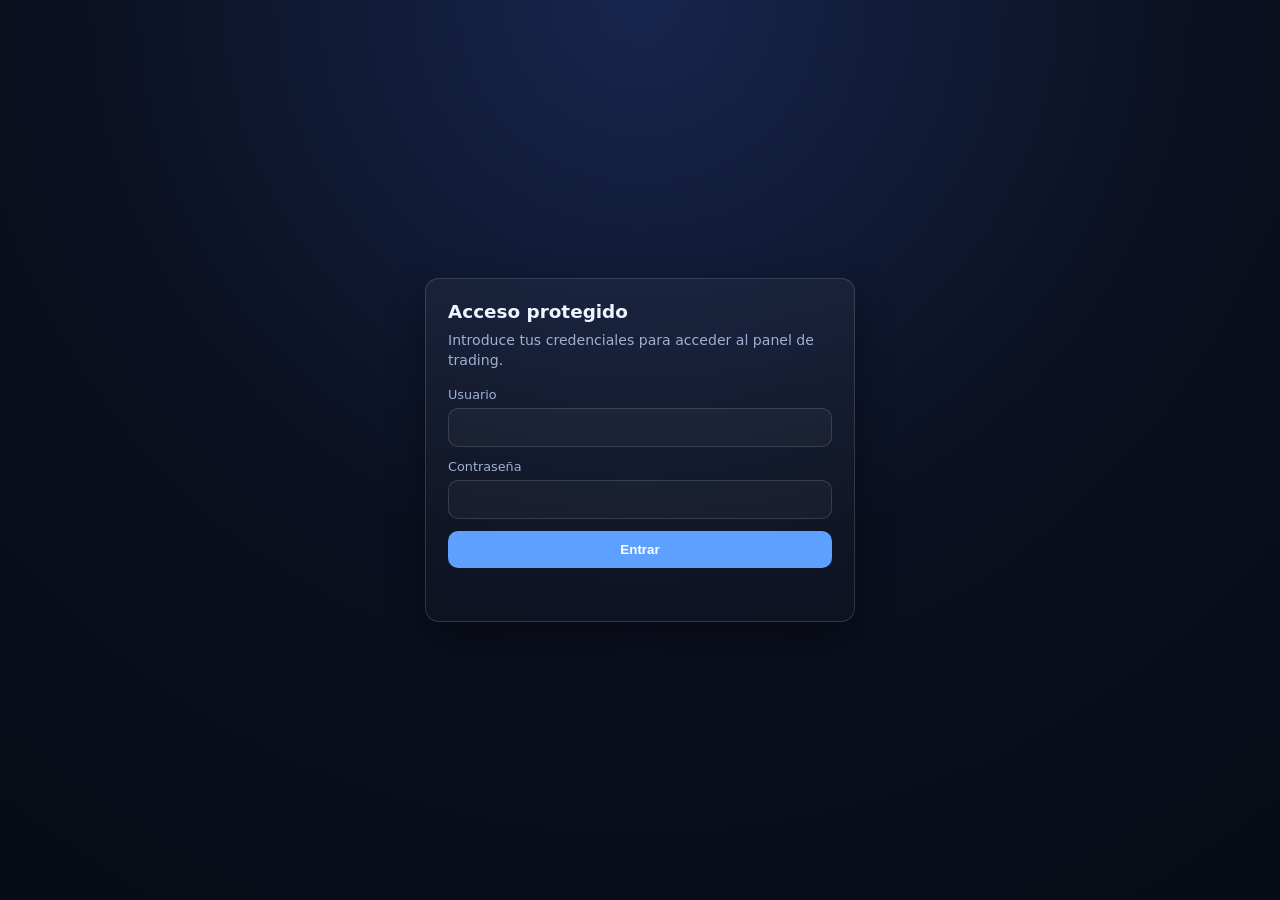
==== apps/api/static/login.html @ bba19055 "feat(security): login reforzado con 2FA y lockout + backups cifrados Añade autenticación con sesión " ====
<!DOCTYPE html>
<html lang="es">
<head>
    <meta charset="UTF-8">
    <meta name="viewport" content="width=device-width, initial-scale=1.0">
    <title>Acceso Seguro - AAA BOT TRADING</title>
    <style>
        :root {
            --bg: #0b1020;
            --card: #131c32;
            --border: rgba(255, 255, 255, 0.14);
            --text: #f2f5ff;
            --muted: #9fb0d3;
            --accent: #5ea0ff;
            --danger: #ff6b6b;
        }
        * { box-sizing: border-box; }
        body {
            margin: 0;
            min-height: 100vh;
            display: grid;
            place-items: center;
            font-family: Inter, system-ui, -apple-system, Segoe UI, Roboto, sans-serif;
            color: var(--text);
            background: radial-gradient(circle at top, #17264d 0%, var(--bg) 52%, #070b15 100%);
        }
        .card {
            width: min(430px, calc(100vw - 28px));
            background: linear-gradient(180deg, rgba(255,255,255,0.04), rgba(255,255,255,0.02));
            border: 1px solid var(--border);
            border-radius: 14px;
            padding: 22px;
            box-shadow: 0 16px 36px rgba(0, 0, 0, 0.38);
        }
        h1 { margin: 0 0 8px; font-size: 1.15rem; }
        p { margin: 0 0 16px; color: var(--muted); font-size: 0.88rem; line-height: 1.45; }
        label { display: block; margin-bottom: 6px; font-size: 0.8rem; color: var(--muted); }
        input {
            width: 100%;
            margin-bottom: 12px;
            border-radius: 10px;
            border: 1px solid var(--border);
            background: rgba(255,255,255,0.03);
            color: var(--text);
            padding: 11px 12px;
            outline: none;
        }
        input:focus { border-color: var(--accent); }
        button {
            width: 100%;
            border: 0;
            border-radius: 10px;
            background: var(--accent);
            color: white;
            font-weight: 700;
            padding: 11px 14px;
            cursor: pointer;
        }
        button:disabled { opacity: 0.65; cursor: default; }
        .status {
            margin-top: 12px;
            font-size: 0.82rem;
            min-height: 1.2rem;
            color: var(--muted);
        }
        .status.error { color: var(--danger); }
    </style>
</head>
<body>
    <div class="card">
        <h1>Acceso protegido</h1>
        <p>Introduce tus credenciales para acceder al panel de trading.</p>
        <form id="loginForm">
            <label for="username">Usuario</label>
            <input id="username" name="username" autocomplete="username" required />
            <label for="password">Contraseña</label>
            <input id="password" name="password" type="password" autocomplete="current-password" required />
            <div id="totpWrap" style="display:none;">
                <label for="totpCode">Código 2FA (TOTP)</label>
                <input id="totpCode" name="totpCode" inputmode="numeric" autocomplete="one-time-code" placeholder="123456" />
            </div>
            <button id="submitBtn" type="submit">Entrar</button>
            <div id="status" class="status"></div>
        </form>
    </div>
    <script>
        const form = document.getElementById('loginForm');
        const submitBtn = document.getElementById('submitBtn');
        const statusBox = document.getElementById('status');
        const totpWrap = document.getElementById('totpWrap');
        const totpInput = document.getElementById('totpCode');
        let requiresTotp = false;
        const setStatus = (msg, isError = false) => {
            statusBox.textContent = msg || '';
            statusBox.className = `status${isError ? ' error' : ''}`;
        };

        async function checkAlreadyLogged() {
            try {
                const res = await fetch('/api/auth/status');
                if (!res.ok) return;
                const data = await res.json();
                if (data && data.auth_enabled && data.authenticated) {
                    window.location.href = '/';
                    return;
                }
                requiresTotp = !!(data && data.requires_totp);
                if (totpWrap) {
                    totpWrap.style.display = requiresTotp ? 'block' : 'none';
                }
            } catch (_e) {}
        }

        form.addEventListener('submit', async (e) => {
            e.preventDefault();
            setStatus('');
            submitBtn.disabled = true;
            submitBtn.textContent = 'Validando...';
            const payload = {
                username: document.getElementById('username').value || '',
                password: document.getElementById('password').value || '',
            };
            if (requiresTotp) {
                payload.totp_code = (totpInput?.value || '').trim();
            }
            try {
                const res = await fetch('/api/auth/login', {
                    method: 'POST',
                    headers: { 'Content-Type': 'application/json' },
                    body: JSON.stringify(payload),
                });
                if (!res.ok) {
                    const err = await res.json().catch(() => ({}));
                    throw new Error(err.detail || 'Credenciales inválidas');
                }
                const data = await res.json().catch(() => ({}));
                requiresTotp = !!data?.requires_totp;
                window.location.href = '/';
            } catch (err) {
                setStatus(`Error: ${err.message || 'No se pudo autenticar'}`, true);
            } finally {
                submitBtn.disabled = false;
                submitBtn.textContent = 'Entrar';
            }
        });

        checkAlreadyLogged();
    </script>
</body>
</html>
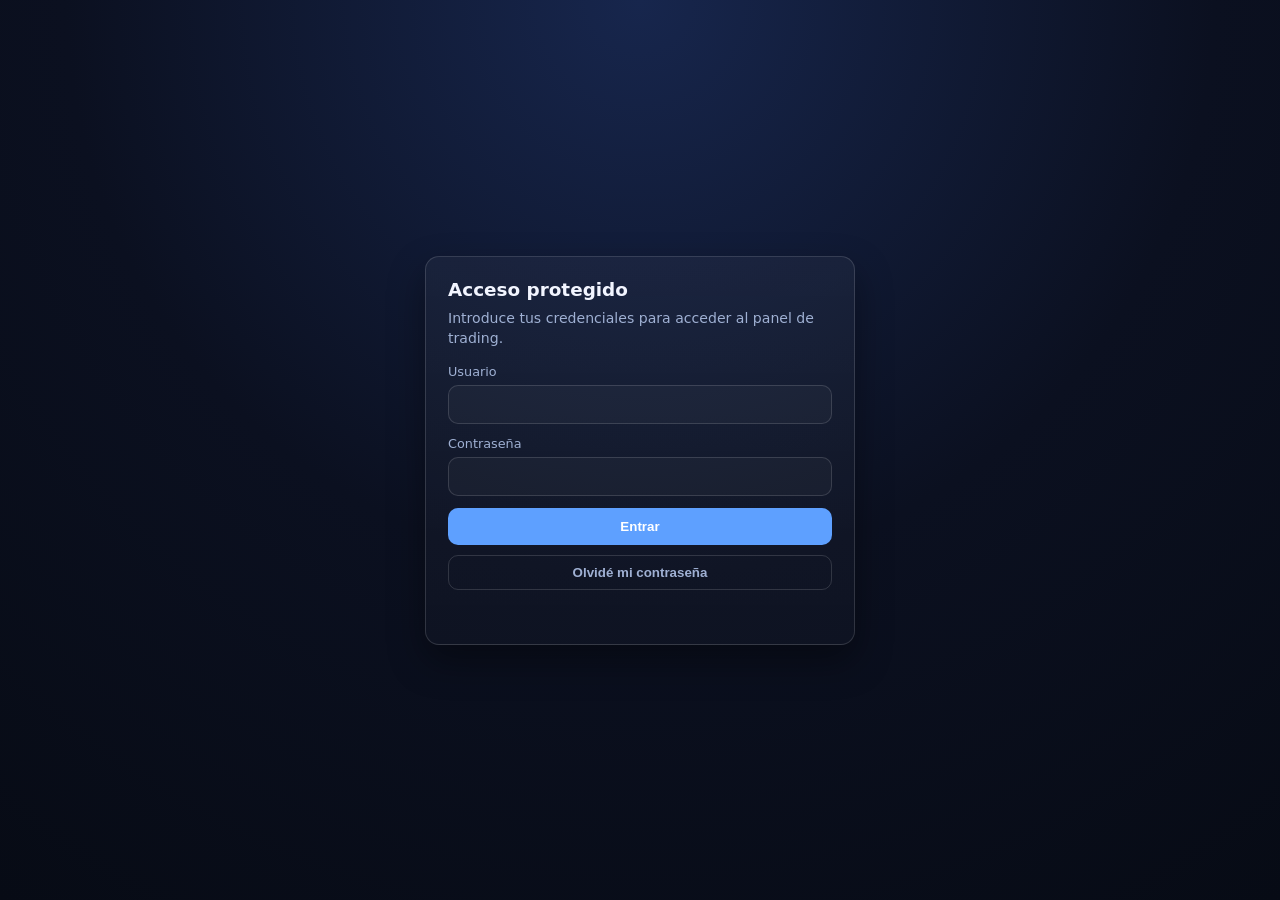
==== commit db2e3468: "feat(autonomy): server-ready capital mode with first-run setup and recovery flow Enable capital-firs" ====
--- a/apps/api/static/login.html
+++ b/apps/api/static/login.html
@@ -64,6 +64,17 @@
             color: var(--muted);
         }
         .status.error { color: var(--danger); }
+        .link-btn {
+            margin-top: 10px;
+            width: 100%;
+            background: transparent;
+            border: 1px solid var(--border);
+            color: var(--muted);
+            border-radius: 10px;
+            padding: 9px 12px;
+            cursor: pointer;
+        }
+        .small { font-size: 0.78rem; color: var(--muted); margin-top: 8px; }
     </style>
 </head>
 <body>
@@ -80,15 +91,34 @@
                 <input id="totpCode" name="totpCode" inputmode="numeric" autocomplete="one-time-code" placeholder="123456" />
             </div>
             <button id="submitBtn" type="submit">Entrar</button>
+            <button id="forgotBtn" type="button" class="link-btn">Olvidé mi contraseña</button>
             <div id="status" class="status"></div>
+        </form>
+        <form id="resetRequestForm" style="display:none; margin-top:12px;">
+            <label for="recoveryEmail">Email de recuperación</label>
+            <input id="recoveryEmail" type="email" placeholder="admin@tu-dominio.com" />
+            <button id="sendResetBtn" type="submit">Enviar email de renovación</button>
+            <div class="small">Se enviará un enlace/token de validez limitada.</div>
+        </form>
+        <form id="resetConfirmForm" style="display:none; margin-top:12px;">
+            <label for="resetToken">Token</label>
+            <input id="resetToken" placeholder="Pega aquí el token" />
+            <label for="newPassword">Nueva contraseña</label>
+            <input id="newPassword" type="password" />
+            <label for="newPassword2">Confirmar nueva contraseña</label>
+            <input id="newPassword2" type="password" />
+            <button id="confirmResetBtn" type="submit">Actualizar contraseña</button>
         </form>
     </div>
     <script>
         const form = document.getElementById('loginForm');
         const submitBtn = document.getElementById('submitBtn');
+        const forgotBtn = document.getElementById('forgotBtn');
         const statusBox = document.getElementById('status');
         const totpWrap = document.getElementById('totpWrap');
         const totpInput = document.getElementById('totpCode');
+        const resetRequestForm = document.getElementById('resetRequestForm');
+        const resetConfirmForm = document.getElementById('resetConfirmForm');
         let requiresTotp = false;
         const setStatus = (msg, isError = false) => {
             statusBox.textContent = msg || '';
@@ -144,6 +174,65 @@
             }
         });
 
+        if (forgotBtn) {
+            forgotBtn.addEventListener('click', () => {
+                resetRequestForm.style.display = resetRequestForm.style.display === 'none' ? 'block' : 'none';
+            });
+        }
+
+        if (resetRequestForm) {
+            resetRequestForm.addEventListener('submit', async (e) => {
+                e.preventDefault();
+                const email = (document.getElementById('recoveryEmail').value || '').trim();
+                try {
+                    const res = await fetch('/api/auth/password-reset/request', {
+                        method: 'POST',
+                        headers: { 'Content-Type': 'application/json' },
+                        body: JSON.stringify({ email, base_url: window.location.origin }),
+                    });
+                    const data = await res.json().catch(() => ({}));
+                    if (!res.ok) throw new Error(data.detail || `HTTP ${res.status}`);
+                    setStatus('Si el email coincide, se enviaron instrucciones.');
+                } catch (err) {
+                    setStatus(`Error: ${err.message || 'No se pudo enviar'}`, true);
+                }
+            });
+        }
+
+        const url = new URL(window.location.href);
+        const qsToken = (url.searchParams.get('reset_token') || '').trim();
+        if (qsToken && resetConfirmForm) {
+            resetConfirmForm.style.display = 'block';
+            const tokenInput = document.getElementById('resetToken');
+            if (tokenInput) tokenInput.value = qsToken;
+        }
+
+        if (resetConfirmForm) {
+            resetConfirmForm.addEventListener('submit', async (e) => {
+                e.preventDefault();
+                const token = (document.getElementById('resetToken').value || '').trim();
+                const newPassword = document.getElementById('newPassword').value || '';
+                const confirmPassword = document.getElementById('newPassword2').value || '';
+                try {
+                    const res = await fetch('/api/auth/password-reset/confirm', {
+                        method: 'POST',
+                        headers: { 'Content-Type': 'application/json' },
+                        body: JSON.stringify({
+                            token,
+                            new_password: newPassword,
+                            confirm_password: confirmPassword,
+                        }),
+                    });
+                    const data = await res.json().catch(() => ({}));
+                    if (!res.ok) throw new Error(data.detail || `HTTP ${res.status}`);
+                    setStatus('Contraseña actualizada. Ya puedes iniciar sesión.');
+                    resetConfirmForm.style.display = 'none';
+                } catch (err) {
+                    setStatus(`Error: ${err.message || 'No se pudo actualizar'}`, true);
+                }
+            });
+        }
+
         checkAlreadyLogged();
     </script>
 </body>
